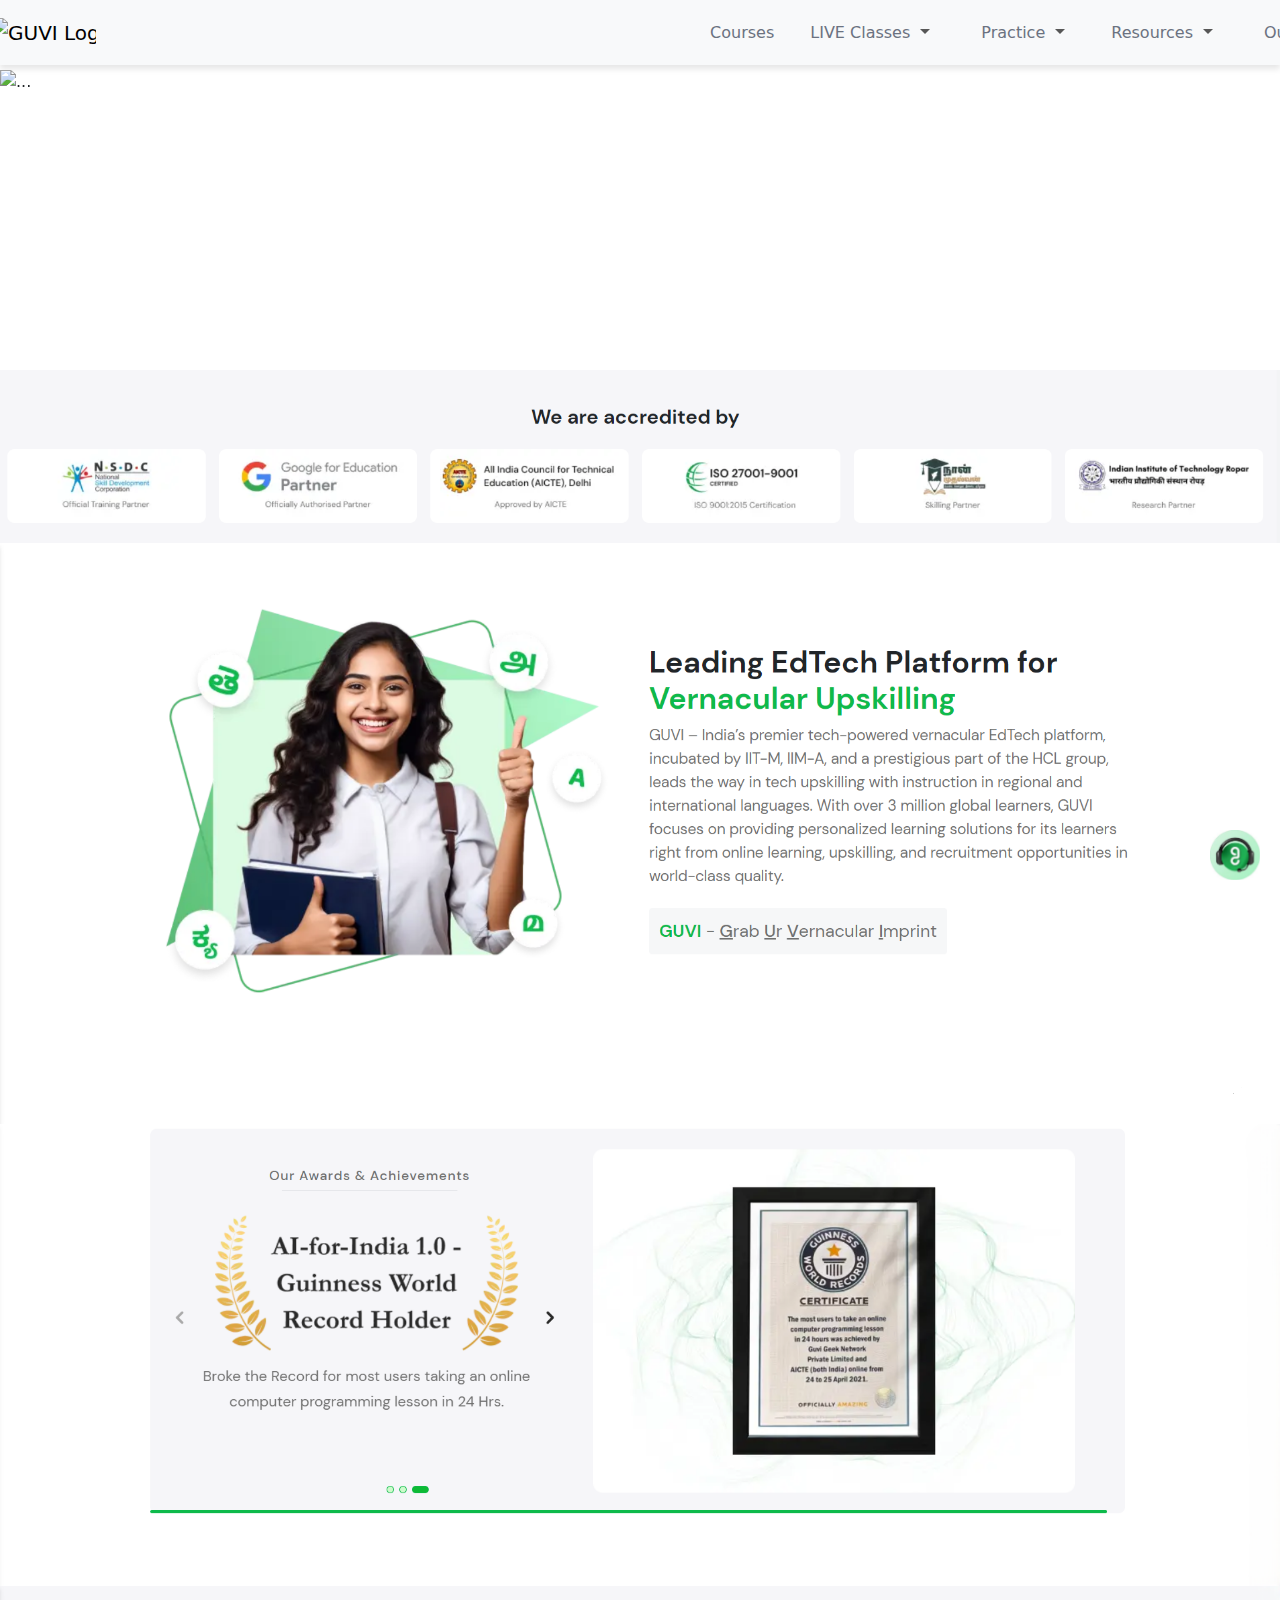
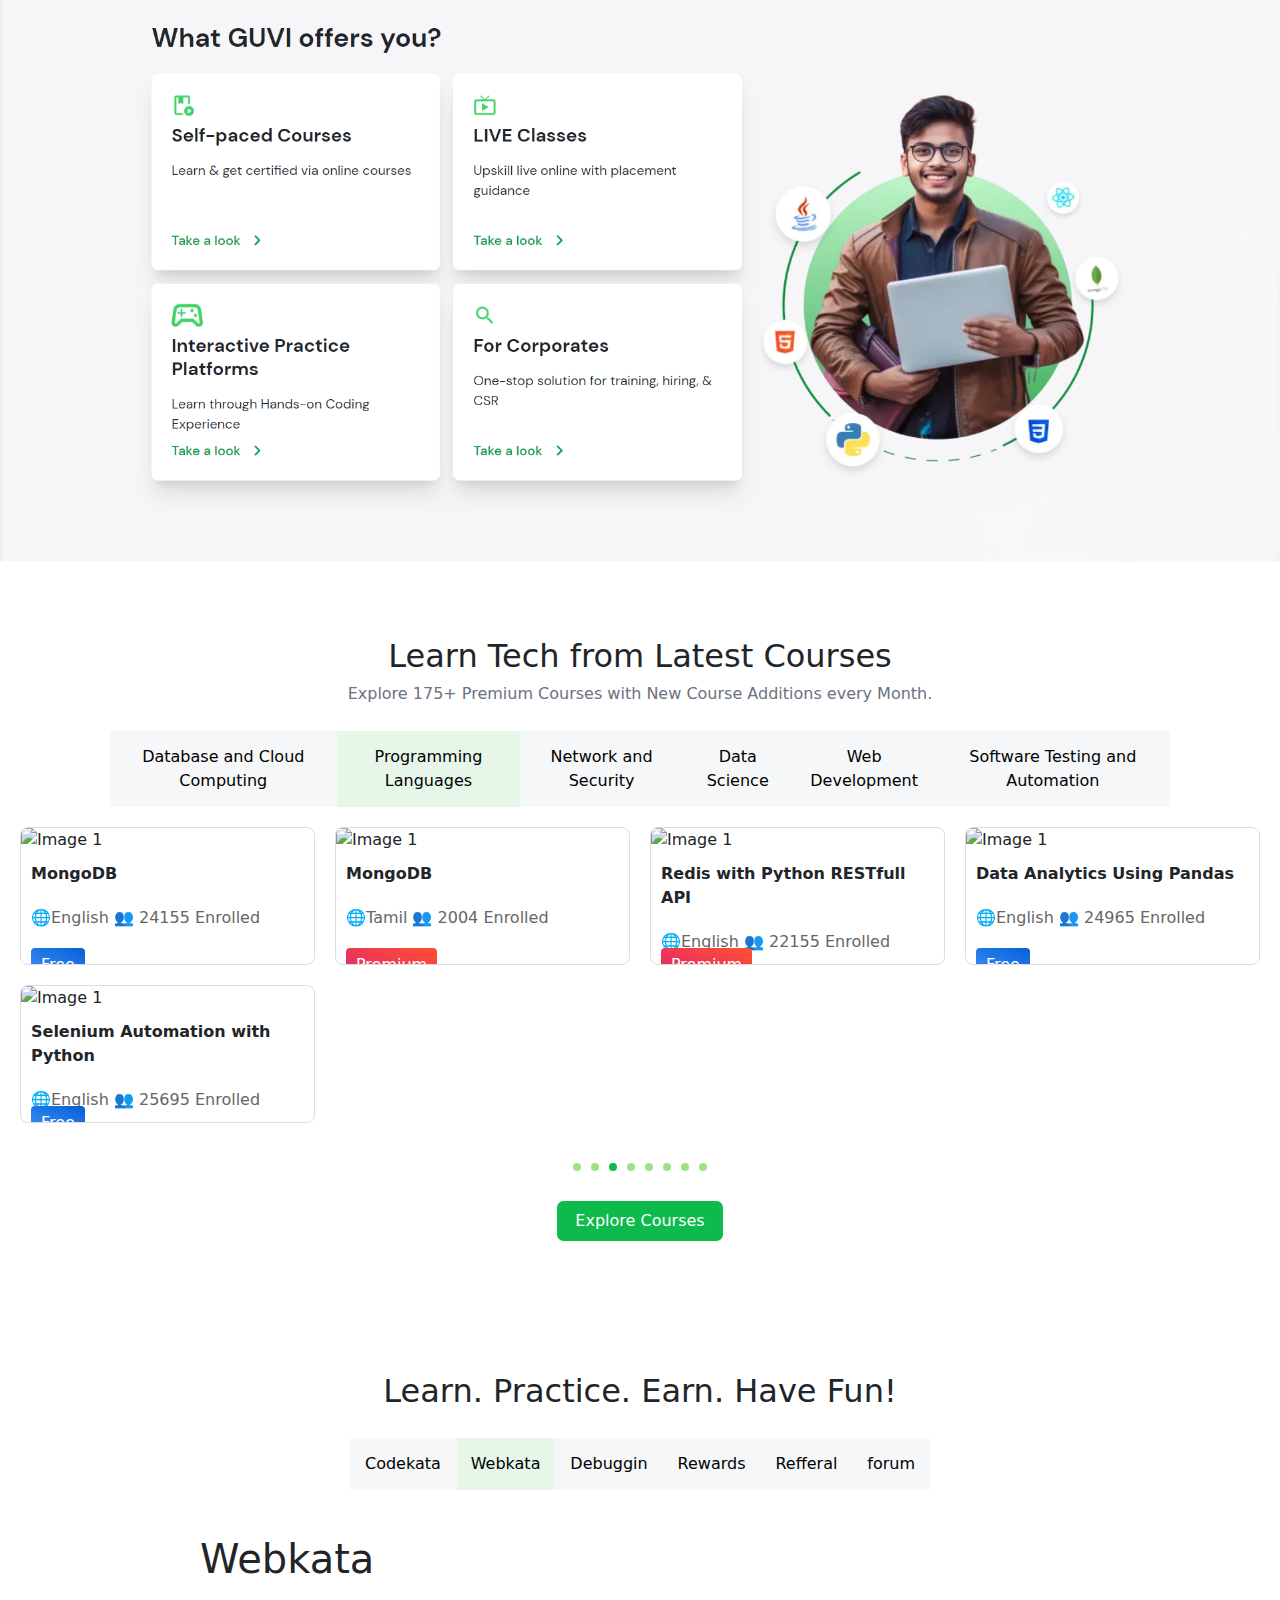
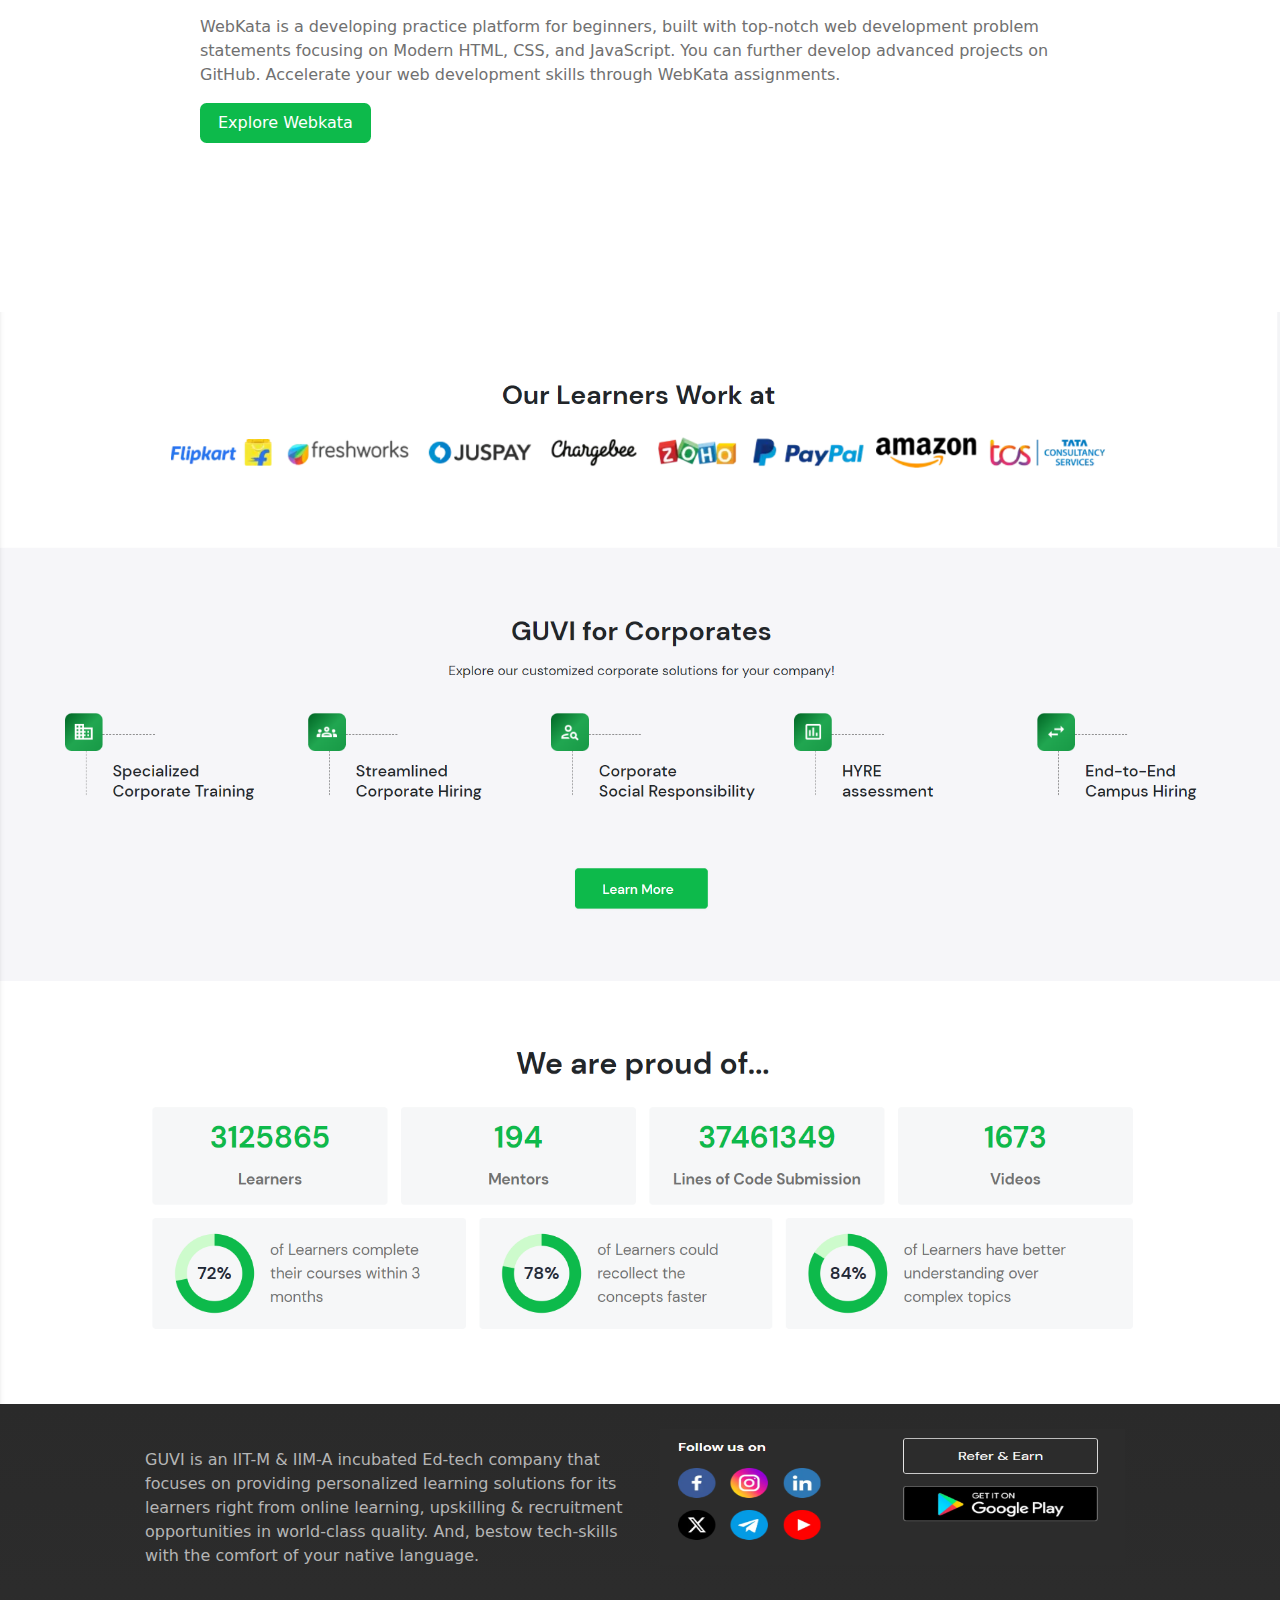
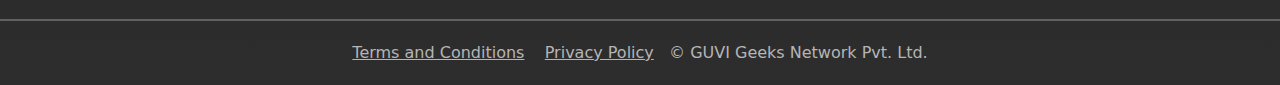
==== index.html @ 5f1da38f "Update and rename GuviHome.html to index.html" ====
<!DOCTYPE html>
<html lang="en">
  <head>
    <meta charset="utf-8" />
    <meta name="viewport" content="width=device-width, initial-scale=1" />
    <title>GUVI Clone</title>
    <link
      href="https://cdn.jsdelivr.net/npm/bootstrap@5.3.3/dist/css/bootstrap.min.css"
      rel="stylesheet"
    />
    <link rel="stylesheet" href="styles.css" />
  </head>
  <body>
    
    <span style="box-shadow: 0 4px 6px rgba(0, 0, 0, 0.1);">
      <nav class="navbar navbar-expand-lg bg-body-tertiary">
        <div class="container">
          <a class="navbar-brand" href="#">
            <img
              src="https://www.guvi.in/build/q-C-SntEbV.webp"
              alt="GUVI Logo"
              width="95"
              height="42"
              style="margin-left: -90px"
            />
          </a>

          <div
            class="collapse navbar-collapse"
            style="margin-left: 590px; font-size: 17.5px; color: #6b7280"
          >
            <div class="navbar-nav ms-auto" style="color: #6b7280">
              <a class="nav-link" href="#"
                ><b style="color: #6b7280; font-weight: 400; font-size: 1rem"
                  >Courses</b
                ></a
              >

              <!-- Dropdown #1 -->
              <div class="dropdown" style="padding: 20px">
                <a
                  class="nav-link dropdown-toggle"
                  role="button"
                  data-bs-toggle="dropdown"
                  aria-expanded="false"
                >
                  <b style="color: #6b7280; font-weight: 400; font-size: 1rem"
                    >LIVE Classes</b
                  >
                </a>
                <ul class="dropdown-menu">
                  <li>
                    <a class="dropdown-item" href="#"
                      >ZEN CLASS live online classes <br />
                      LIVE Online Intensive Program + Placement Guidance</a
                    >
                  </li>
                  <hr />
                  <li>
                    <a class="dropdown-item" href="#"
                      >IIT-M Pravartak Certified Full Stack Development Program
                      (FSD)</a
                    >
                  </li>
                  <hr />
                  <li>
                    <a class="dropdown-item" href="#"
                      >IIT-M Pravartak Certified Data Science Program</a
                    >
                  </li>
                </ul>
              </div>

              <!-- Dropdown #2 -->
              <div class="dropdown" style="padding: 15px">
                <a
                  class="nav-link dropdown-toggle"
                  role="button"
                  data-bs-toggle="dropdown"
                  aria-expanded="false"
                >
                  <b style="color: #6b7280; font-weight: 400; font-size: 1rem"
                    >Practice</b
                  >
                </a>
                <ul class="dropdown-menu">
                  <li><a class="dropdown-item" href="#">CodeKata</a></li>
                  <hr />
                  <li><a class="dropdown-item" href="#">Webkata</a></li>
                  <hr />
                  <li><a class="dropdown-item" href="#">Debuggind</a></li>
                  <hr />
                  <li>
                    <a class="dropdown-item" href="#">IDE online compiler</a>
                  </li>
                </ul>
              </div>

              <!-- Dropdown #3 -->
              <div class="dropdown" style="padding: 15px">
                <a
                  class="nav-link dropdown-toggle"
                  role="button"
                  data-bs-toggle="dropdown"
                  aria-expanded="false"
                >
                  <b style="color: #6b7280; font-weight: 400; font-size: 1rem"
                    >Resources</b
                  >
                </a>
                <ul class="dropdown-menu">
                  <li>
                    <a class="dropdown-item" href="#">
                      Learn Hub <span class="red-box">New</span>
                    </a>
                  </li>
                  <hr />
                  <li><a class="dropdown-item" href="#">Rewards</a></li>
                  <hr />
                  <li><a class="dropdown-item" href="#">Referral</a></li>
                  <hr />
                  <li><a class="dropdown-item" href="#">Forum Support</a></li>
                  <hr />
                  <li><a class="dropdown-item" href="#">Blogs</a></li>
                  <hr />
                  <li><a class="dropdown-item" href="#">App Download</a></li>
                  <hr />
                  <li>
                    <a class="dropdown-item" href="#">Become an Affiliate</a>
                  </li>
                </ul>
              </div>

              <!-- Dropdown #4 -->
              <div class="dropdown" style="padding: 20px">
                <a
                  class="nav-link dropdown-toggle"
                  role="button"
                  data-bs-toggle="dropdown"
                  aria-expanded="false"
                >
                  <b style="color: #6b7280; font-weight: 400; font-size: 1rem"
                    >Our Solutions</b
                  >
                </a>
                <ul class="dropdown-menu">
                  <li><a class="dropdown-item" href="#">HackerKid</a></li>
                  <hr />
                  <li>
                    <a class="dropdown-item" href="#">GUVI for Corporates</a>
                  </li>
                  <hr />
                  <li>
                    <a class="dropdown-item" href="#">Placement Preparation</a>
                  </li>
                </ul>
              </div>

              <!-- Small Logo -->
              <a class="nav-link" href="#" style="padding: 5px">
                <img
                  src="https://static.vecteezy.com/system/resources/thumbnails/032/047/817/small/help-round-icon-question-mark-curious-info-information-counter-circle-circular-label-query-faq-black-white-outline-line-shape-sign-symbol-eps-vector.jpg"
                  alt="Small Logo"
                  height="30"
                  class="rounded-circle"
                />
              </a>

              <!-- Profile Dropdown -->
              <div class="dropdown">
                <a
                  class="nav-link dropdown-toggle"
                  role="button"
                  data-bs-toggle="dropdown"
                  aria-expanded="false"
                >
                  <img
                    src="[data-uri]"
                    alt="Profile Logo"
                    height="30"
                    class="rounded-circle"
                  />
                </a>
                <ul class="dropdown-menu">
                  <li><a class="dropdown-item" href="#">My Profile</a></li>
                  <li><a class="dropdown-item" href="#">Settings</a></li>
                  <li><a class="dropdown-item" href="#">Sign out</a></li>
                </ul>
              </div>
            </div>
          </div>
        </div>
      </nav>
    </span>

    <!--carousel-->   
    <div id="carouselExample" class="carousel slide" data-bs-ride="carousel" data-bs-interval="2000" style="padding-top: 5px;">
      <div class="carousel-inner" style="height: 300px;">
        <div class="carousel-item active">
          <img src="https://static.guvi.in/cdn-cgi/image/metadata=keep,width=1668,height=371,f=auto,fit=cover/banner/App_Installation_Poster.webp" class="d-block w-100" alt="...">
        </div>
        <div class="carousel-item">
          <img src="https://static.guvi.in/cdn-cgi/image/metadata=keep,width=1668,height=371,f=auto,fit=cover/banner/1356x300.webp" class="d-block w-100" alt="...">
        </div>
        <div class="carousel-item">
          <img src="https://static.guvi.in/cdn-cgi/image/metadata=keep,width=1668,height=371,f=auto,fit=cover/banner/Multi-Course_Banner_1_(1).webp" class="d-block w-100" alt="...">
        </div>
      </div>
      <button class="carousel-control-prev" type="button" data-bs-target="#carouselExample" data-bs-slide="prev">
        <span class="carousel-control-prev-icon" aria-hidden="true"></span>
        <span class="visually-hidden">Previous</span>
      </button>
      <button class="carousel-control-next" type="button" data-bs-target="#carouselExample" data-bs-slide="next">
        <span class="carousel-control-next-icon" aria-hidden="true"></span>
        <span class="visually-hidden">Next</span>
      </button>
    </div>

    <div>
      <img src="./assets/accredited.png" alt="accredited" height="100%" width="100%">
    </div>

    <div></div>
      <img src="./assets/edutech.png" alt="accredited" height="100%" width="100%">
    </div>

    <!-- one more carousel-->
     <div>
      <img src="./assets/carousel pics.png" alt="Award" height="100%" width="100%">
     </div>

     <!--offers-->
     <div>
      <img src="./assets/offers.png" alt="" height="100%" width="100%">
     </div>

     <!--courses-->
     <div class="courses">
      <h2>Learn Tech from Latest Courses</h2>
      <h6 style="color: #6b7280;">Explore 175+ Premium Courses with New Course Additions every Month.</h6>
     </div>

     <!--select menu-->
     <div class="scrollmenu" > 
        <a href="#">Database and Cloud Computing</a>
        <a href="#" class="selected">Programming Languages</a>
        <a href="#">Network and Security</a>
        <a href="#">Data Science</a>
        <a href="#">Web Development</a>
        <a href="#">Software Testing and Automation</a> 
      </div>

       <!--courses cards-->
        <div class="card-container" style="margin-bottom: 0;">
            <div class="card">
                <img src="https://static.guvi.in/cdn-cgi/image/metadata=keep,height=160,f=auto,fit=cover/course-thumbnail/webps/mongodb.webp" alt="Image 1" class="card-image">
                <a href="#" class="small-button">Free</a>
                <b>MongoDB</b>
                <p>🌐English 👥 24155 Enrolled</p>
            </div>
            <div class="card">
                <img src="https://static.guvi.in/cdn-cgi/image/metadata=keep,height=160,f=auto,fit=cover/course-thumbnail/webps/sql.webp" alt="Image 1" class="card-image">
                <a href="#" class="small-button" style="background: linear-gradient(23deg, #de2575, #ff5030);">Premium</a>
                <b>MongoDB</b>
                <p>🌐Tamil 👥 2004 Enrolled</p>
            </div>
            <div class="card">
                <img src="https://static.guvi.in/cdn-cgi/image/metadata=keep,height=160,f=auto,fit=cover/course-thumbnail/webps/redis.webp" alt="Image 1" class="card-image">
                <a href="#" class="small-button" style="background: linear-gradient(23deg, #de2575, #ff5030);">Premium</a>
                <b>Redis with Python RESTfull API</b>
                <p>🌐English 👥 22155 Enrolled</p>
            </div>
            <div class="card">
                <img src="https://static.guvi.in/cdn-cgi/image/metadata=keep,height=160,f=auto,fit=cover/course-thumbnail/webps/python.webp" alt="Image 1" class="card-image">
                <a href="#" class="small-button">Free</a>
                <b>Data Analytics Using Pandas</b>
                <p>🌐English 👥 24965 Enrolled</p>
            </div>
            <div class="card">
                <img src="https://static.guvi.in/cdn-cgi/image/metadata=keep,height=160,f=auto,fit=cover/course-thumbnail/webps/selenium.webp" alt="Image 1" class="card-image">
                <a href="#" class="small-button">Free</a>
                <b>Selenium Automation with Python</b>
                <p>🌐English 👥 25695 Enrolled</p>
            </div>
        </div>


      <div class="courses" style="margin-top: 0;padding-top:0px;">
        <div class="pagination"> 
          <span class="dot"></span>
          <span class="dot"></span>
          <span class="dot active"></span>
          <span class="dot"></span>
          <span class="dot"></span>
          <span class="dot"></span>
          <span class="dot"></span>
          <span class="dot"></span>
        </div>
      </div>

      <div class="courses" style="padding-top: 30px;">
          <button style="background-color: #0dba4b;color: white;border-radius: 6.5px;border: none;padding: 8px 18px;">Explore Courses</button>
      </div>
      <span >
          <h1 style="color: white;">hi</h1>
      </span>
     <!--New bar-->
     <div class="courses"> 
      <h2>Learn. Practice. Earn. Have Fun!</h2> 
     </div>
     <div class="scrollmenu" style="margin-top: 20px;margin-left: 350px;margin-right: 350px;"> 
        <a href="#">Codekata</a>
        <a href="#" class="selected">Webkata</a>
        <a href="#">Debuggin</a> 
        <a href="#">Rewards</a>
        <a href="#">Refferal</a>
        <a href="#">forum</a> 
      </div>
      
      <div class="webkata">
        <div>
          <img src="https://www.guvi.in/build/q-DAYErviT.webp" alt="">
        </div>
        <div style="display: flex;flex-direction: column;">
          <h1>Webkata</h1>
          <br>
          <p style="color: #707070;"> WebKata is a developing practice platform for beginners, built with top-notch web development problem statements focusing on Modern HTML, CSS, and JavaScript.
             You can further develop advanced projects on GitHub. Accelerate your web development skills through WebKata assignments.</p>
          <button style="background-color: #0dba4b;
    color: white;
    border-radius: 6.5px;
    border: none;
    padding: 8px 18px;
    margin-top: auto; 
    align-self: flex-start;
    margin-bottom: 9px;">Explore Webkata</button>

          </div>
      </div>

      <div>
        <img src="assets/learnerswork.png" alt="learner work at" height="100%" width="100%">
      </div>

      <div>
        <img src="assets/coorporates.png" alt="learner work at" height="100%" width="100%">
      </div>

      <div></div>
        <img src="assets/proud.png" alt="learner work at" height="100%" width="100%">
      </div>


      <!--footer--> 
      <div class="footer" >
        <div style="display: flex;justify-content: space-between;">
          <hr color="w-100">
          <div style="margin-left: 130px; margin-top: 20px;width: 500px;">
            <img src="https://www.guvi.in/build/q-DJ3KCj2x.webp" alt="" >
            <p style="color: #B5B5B5;">GUVI is an IIT-M & IIM-A incubated Ed-tech company that focuses on providing personalized 
              learning solutions for its learners right from online learning, upskilling & recruitment opportunities in world-class quality. And,
              bestow tech-skills with the comfort of your native language.</p>
          </div>
          <div style="margin-top: 25px;">
            <img src="assets/follow.png" alt="" height="80%" width="75%">
          </div>  
          </div>
          <hr style="border: none; height: 2px; background-color: white; margin: 20px 0;">
          <div style="color: #B5B5B5;  flex-direction:row; 
                flex-direction: column;  
                align-items: center;     
                justify-content: center;  
                text-align: center; 
                padding-bottom: 20px;">
            <u>Terms and Conditions</u> &nbsp;&nbsp;
            <u>Privacy Policy</u>&nbsp;&nbsp;
            © GUVI Geeks Network Pvt. Ltd.
          </div>
        
      </div>
      
      

    <script src="https://cdn.jsdelivr.net/npm/bootstrap@5.3.3/dist/js/bootstrap.bundle.min.js"></script>
    <div class="bot-icon">
      <img
        src="[data-uri]"
        alt="Chat Bot"
      />
    </div>
  </body>
</html>
---- styles.css ----
.navbar {
    box-shadow: 0 4px 6px rgba(0, 0, 0, 0.1);
    height: 65px;
    }
    .navbar-brand img {
    margin-left: 20px;
    }

    .custom-navbar {
        margin-left: -20px; 
    }

    .nav-link img {
        margin-right: 2px;  
    }

    .navbar-nav {
        display: flex;
        align-items: center;
        gap: 0;  
    }

    .navbar-nav > .nav-link,
    .navbar-nav > .dropdown {
        margin: 0;  
    }

    .red-box {
        background-color: rgb(211, 38, 38); 
        color: white;  
        padding: 2px 5px;  
        border-radius: 3px;  
    }

    /*courses*/
    .courses{
        display: flex;
        padding-top:75px; 
        flex-direction: column;  
        align-items: center;     
        justify-content: center;  
        text-align: center;       
        margin: 0;               
    }


    /*select menu bar*/
    .scrollmenu { 
    display: flex;
    background-color: #F6F7F8;
    margin-top: 20px;
    margin-left: 110px;
    margin-right: 110px;
    overflow: auto; 
    justify-content: space-around;
    }



    div.scrollmenu a {
    display: inline-block;
    color: rgb(0, 0, 0);
    text-align: center;
    padding: 14px;
    text-decoration: none;
    }

    div.scrollmenu a:hover ,a.selected{
    background-color: #E6F7E9;
    }

    /*cards*/
    .card-container {
        display: grid;
        grid-template-columns: repeat(auto-fill, minmax(250px, 1fr));
        gap: 20px;
        padding: 20px;
    }

    .card {
        position: relative; 
        border: 1px solid #ddd;
        border-radius: 8px;
        overflow: hidden;
        display: flex;
        flex-direction: column;
    }

    .card-image {
        width: 100%;  
        height: auto; 
        max-height: 160px;  
    }

    .card b {
        margin: 10px;
    }

    .card p {
        margin: 10px;
        color: #666;
        flex-grow: 1;
    }

    .small-button {
        position: absolute;  
        top: 120px;  
        left: 10px; 
        background:linear-gradient(23deg,#4998fe,#0560d5);
        color: white;
        padding: 5px 10px;
        text-decoration: none;
        border-radius: 4px;
        z-index: 1;  
    }

    .small-button:hover {
        background-color: #0056b3;
    }
    

    .pagination {
        justify-content: center;
        text-align: center;
        margin-top: 20px;
    }

    .dot {
        height: 8px;
        width: 8px;
        margin: 0 5px;
        background-color: #9ee086;
        border-radius: 50%;
        display: inline-block;
        cursor: pointer;
    }

    .dot.active {
        background-color:  #0dba4b;  
    }


    /*webkata*/
    .webkata{
        margin-top: 45px;
        margin-left: 200px;
        margin-right: 200px;
        margin-bottom: 160px;
        display: flex; 
    }

    /*footer*/
    .footer{
        background: linear-gradient(180deg, #2a2a2a, #2d2d2d);
    }

    /*for bot fixed*/

    .bot-icon {
        position: fixed;
        bottom: 20px;
        right: 20px;
        z-index: 1000;
    }

    .bot-icon img {
        width: 50px;
        height: auto;
        cursor: pointer;
    }

    /*This is for sidebar*/

    ::-webkit-scrollbar {
        width: 5px;  
    }

    ::-webkit-scrollbar-thumb {
        background-color: #888;  
        border-radius: 2px;  
    }

    ::-webkit-scrollbar-thumb:hover {
        background-color: #555;  
    }
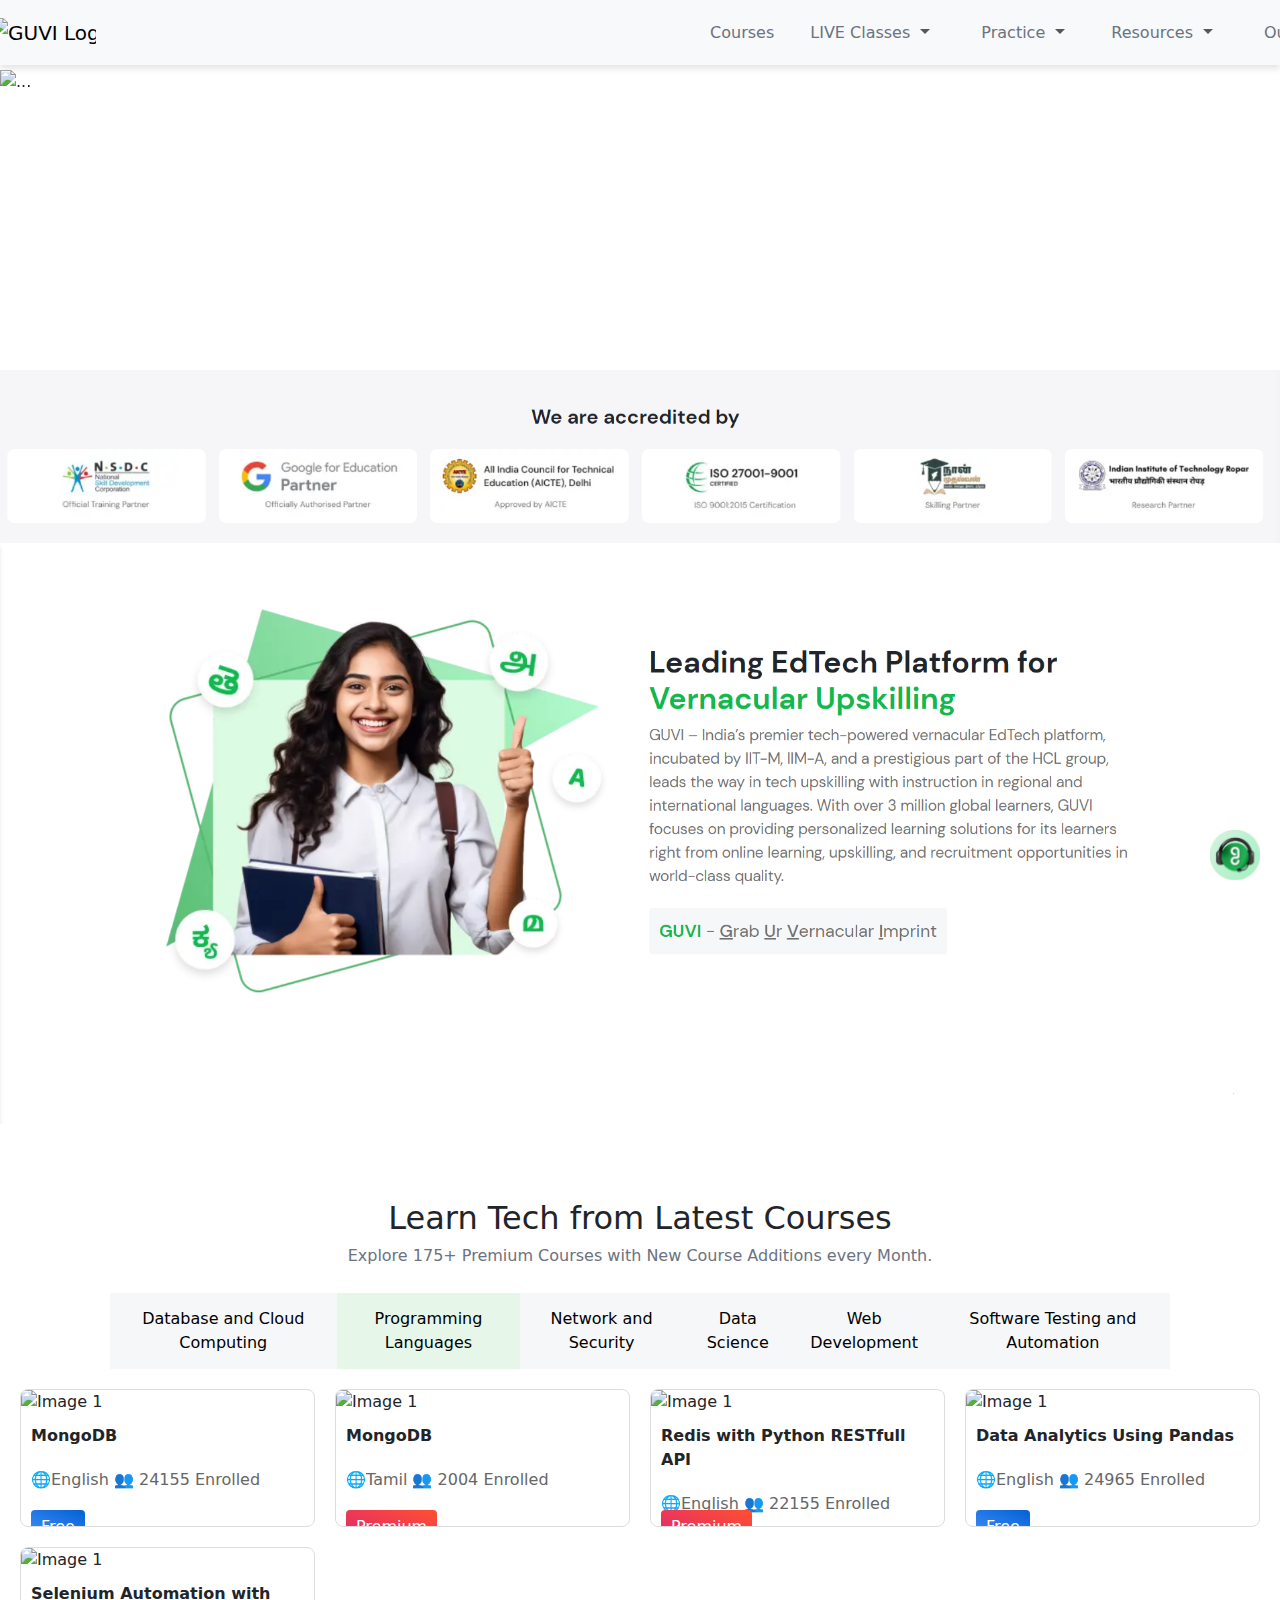
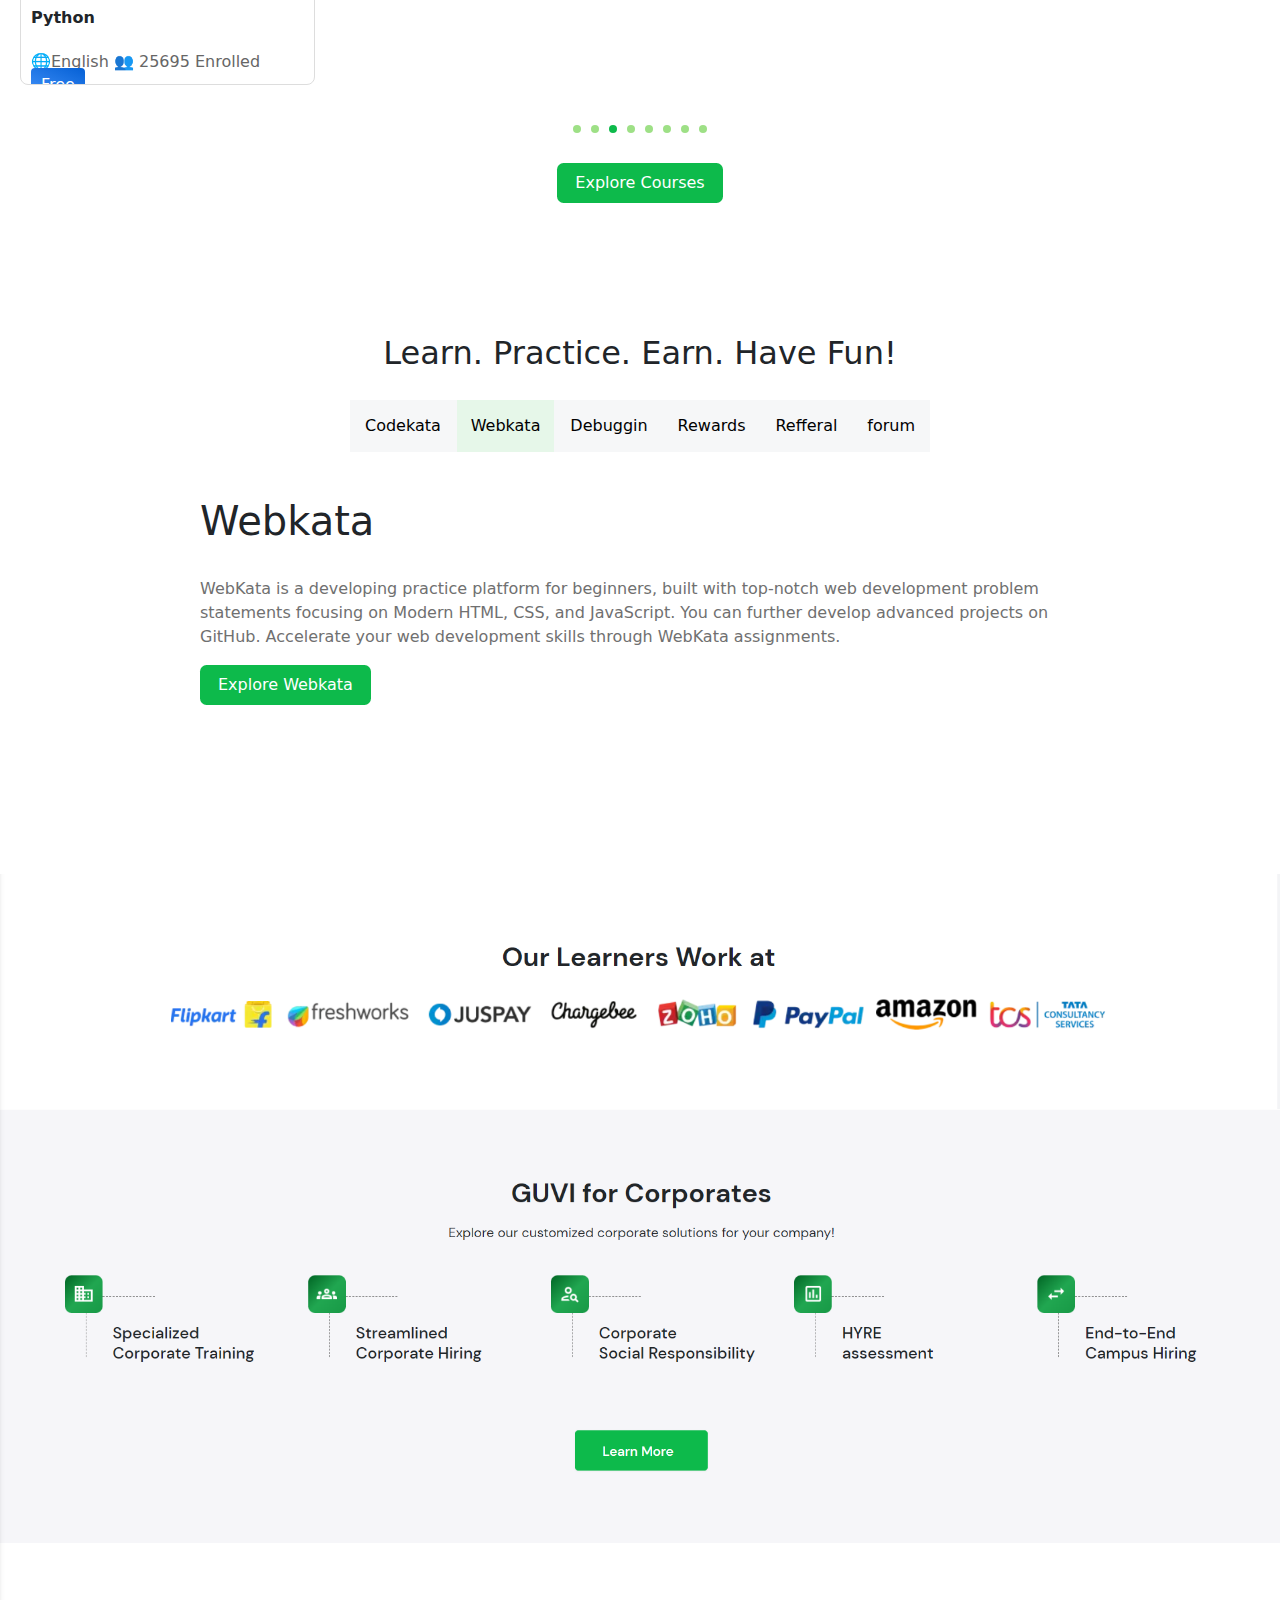
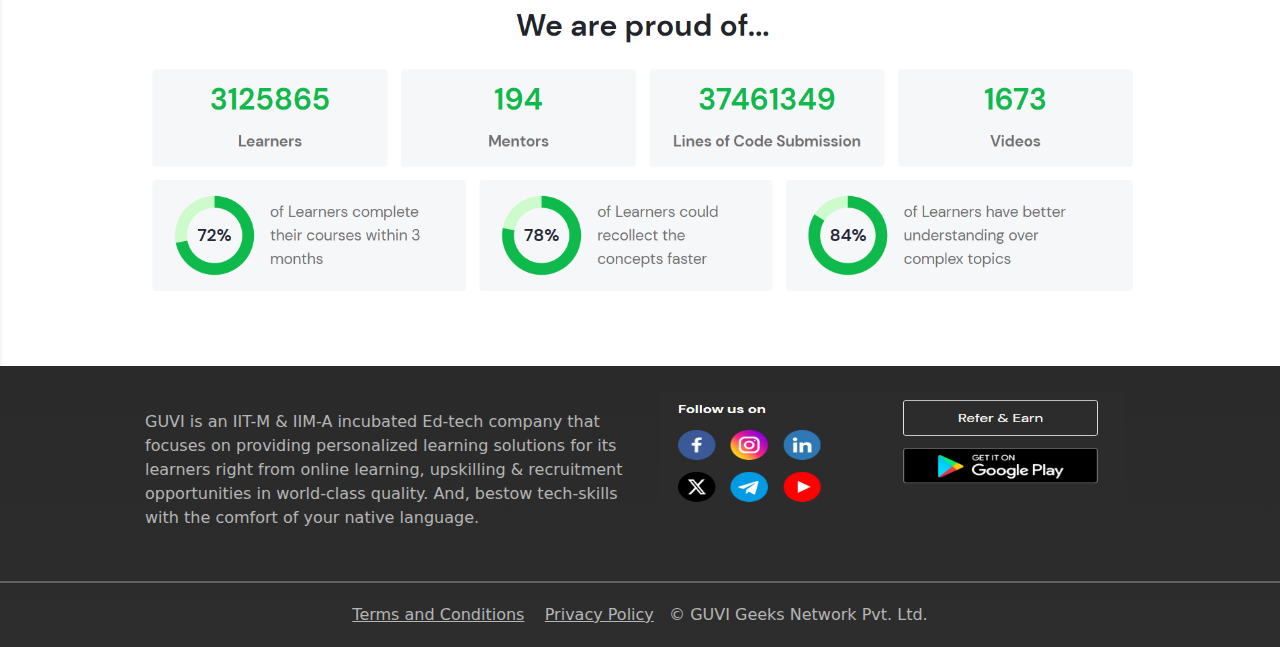
==== commit 0615a89c: "Update index.html" ====
--- a/index.html
+++ b/index.html
@@ -223,16 +223,7 @@
     <div></div>
       <img src="./assets/edutech.png" alt="accredited" height="100%" width="100%">
     </div>
-
-    <!-- one more carousel-->
-     <div>
-      <img src="./assets/carousel pics.png" alt="Award" height="100%" width="100%">
-     </div>
-
-     <!--offers-->
-     <div>
-      <img src="./assets/offers.png" alt="" height="100%" width="100%">
-     </div>
+ 
 
      <!--courses-->
      <div class="courses">
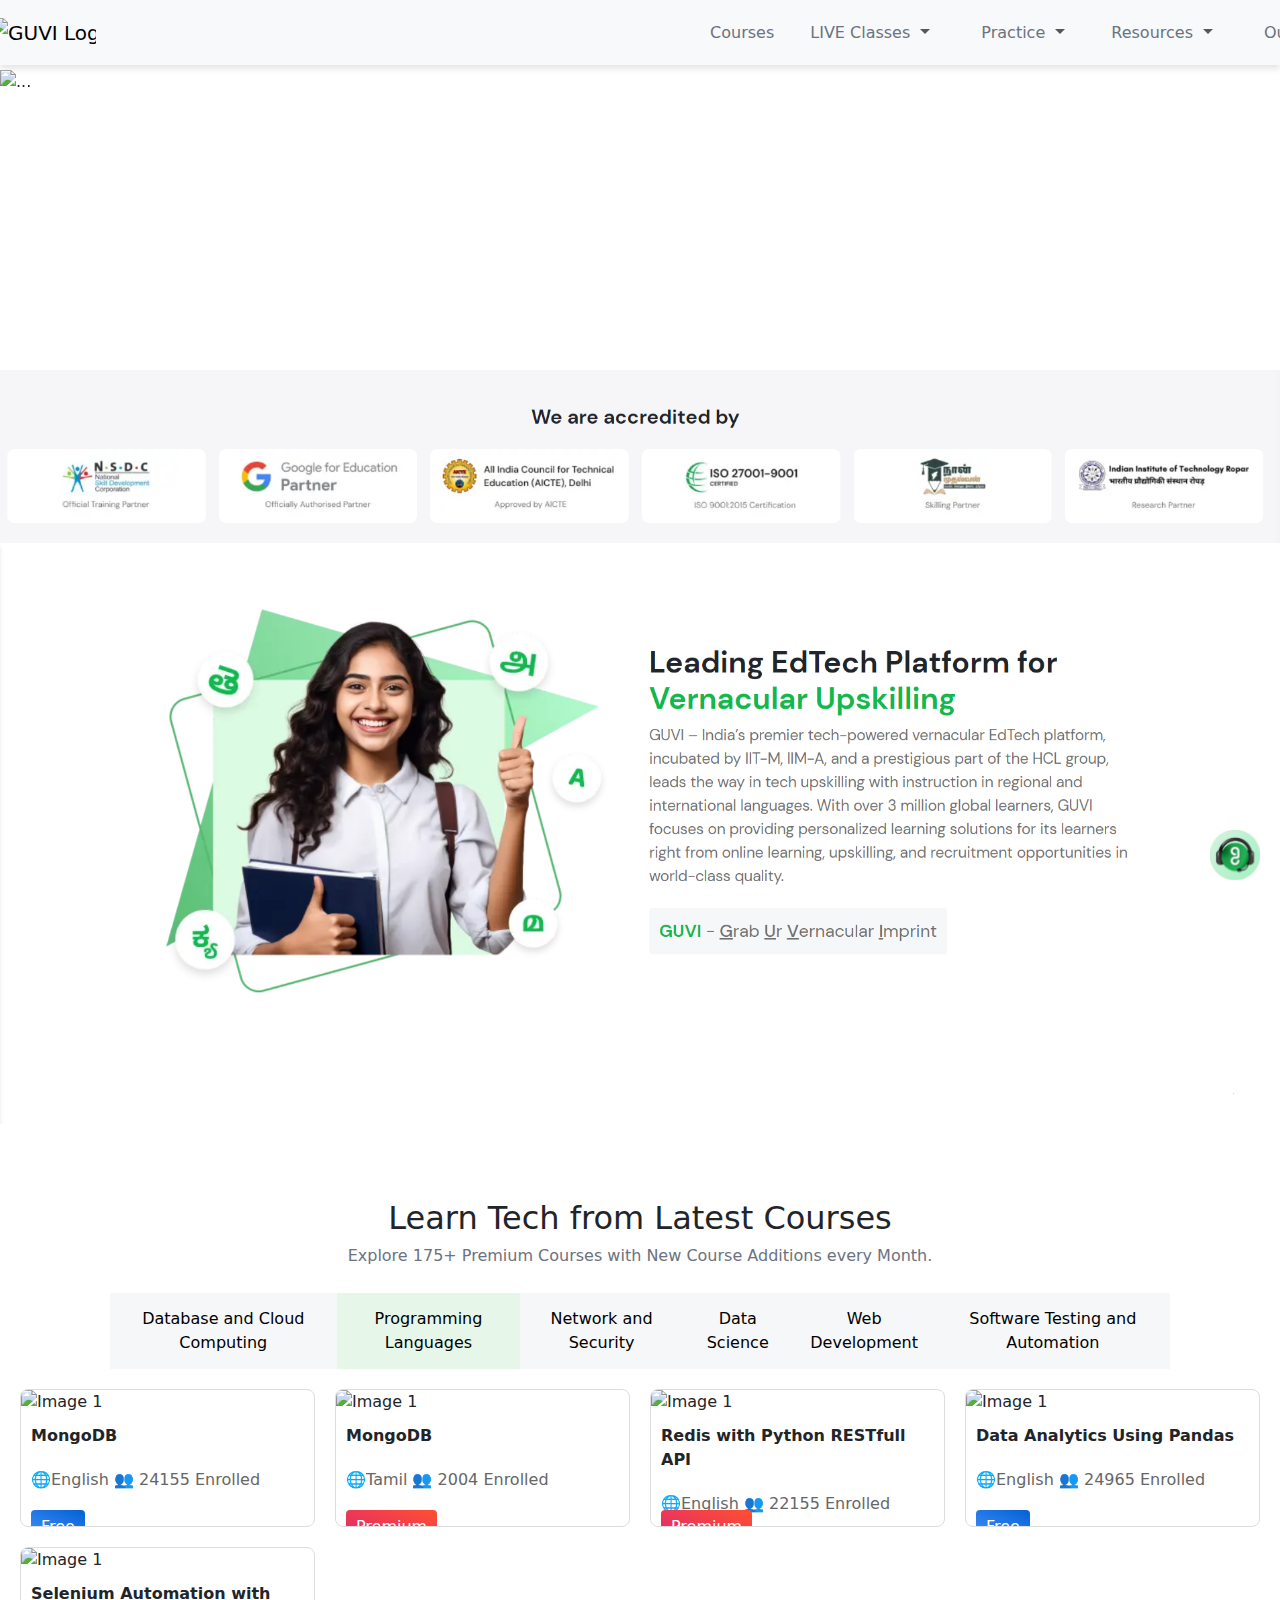
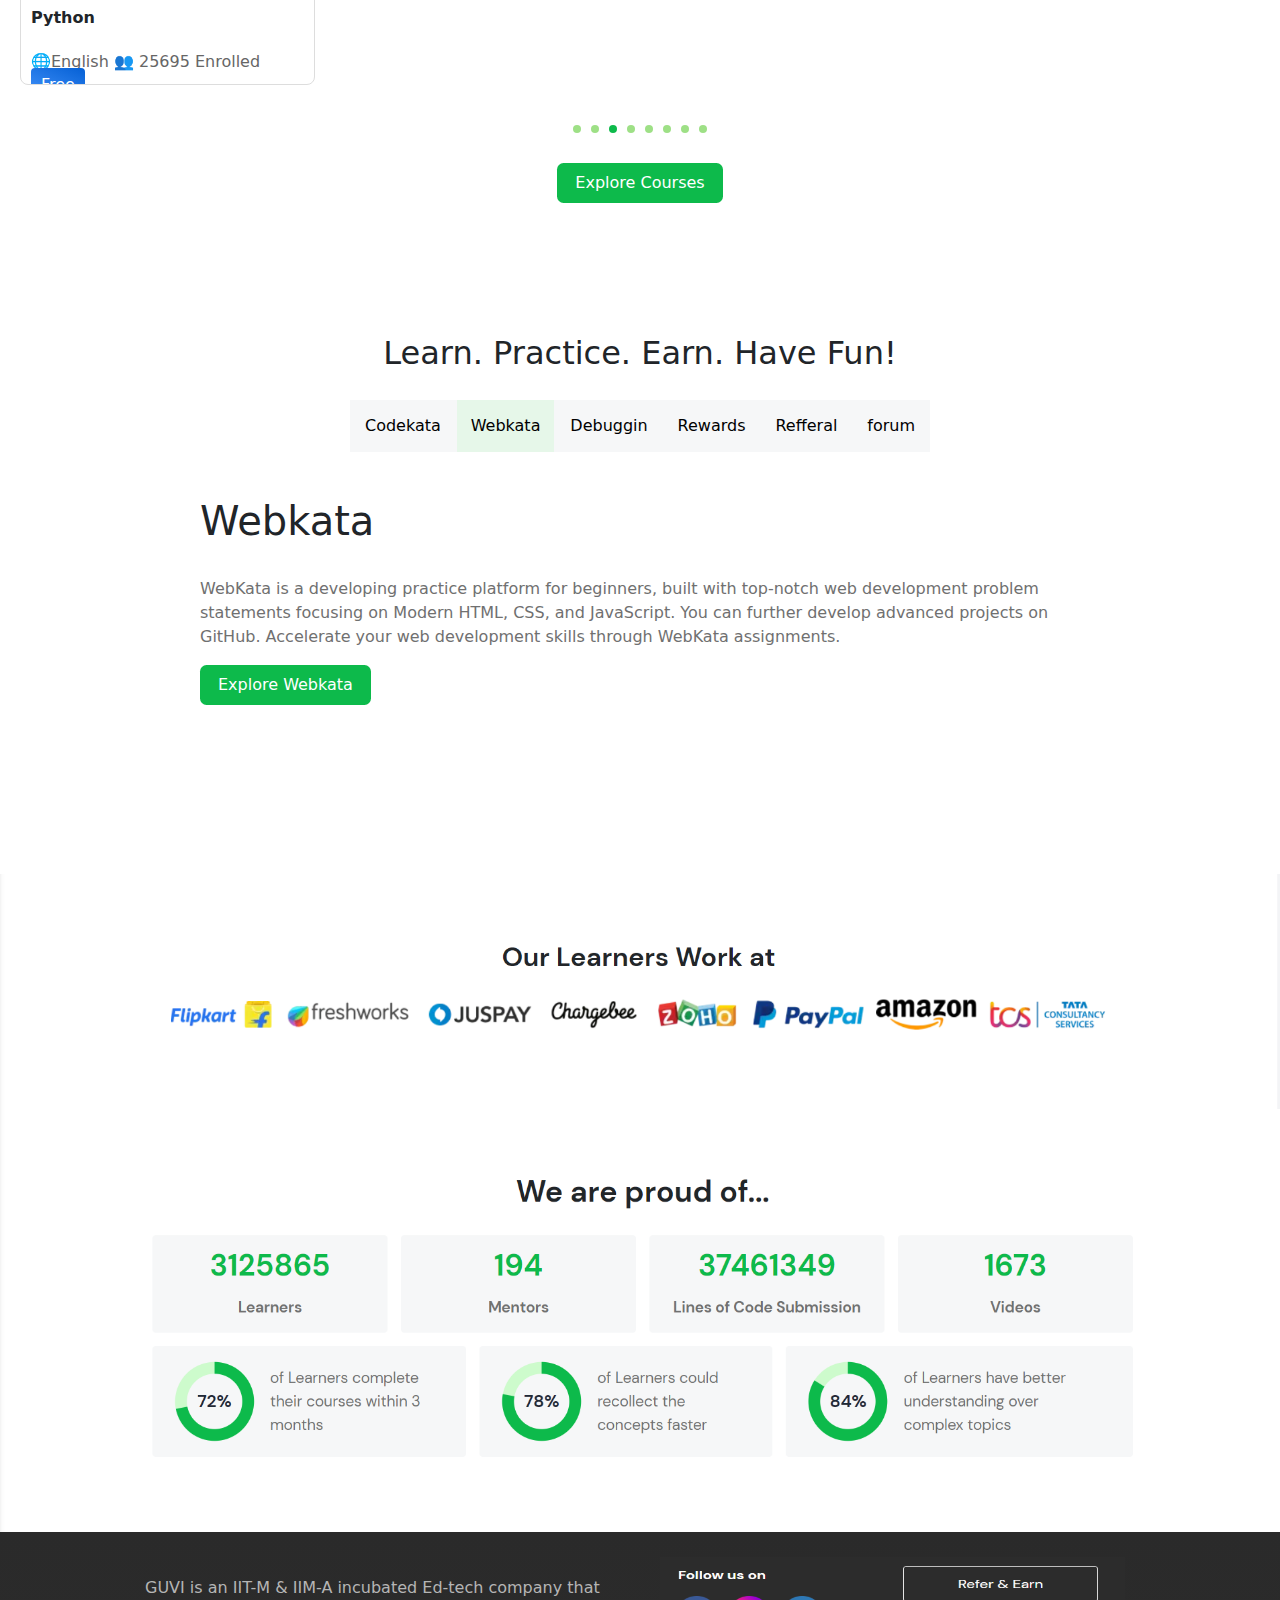
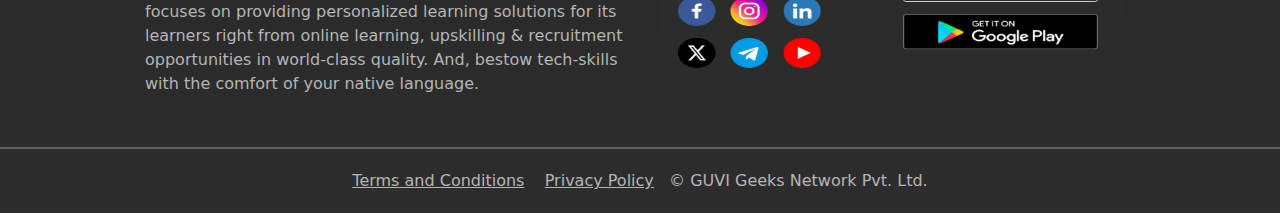
==== commit cf3f4961: "Update index.html" ====
--- a/index.html
+++ b/index.html
@@ -332,10 +332,7 @@
       <div>
         <img src="assets/learnerswork.png" alt="learner work at" height="100%" width="100%">
       </div>
-
-      <div>
-        <img src="assets/coorporates.png" alt="learner work at" height="100%" width="100%">
-      </div>
+ 
 
       <div></div>
         <img src="assets/proud.png" alt="learner work at" height="100%" width="100%">
